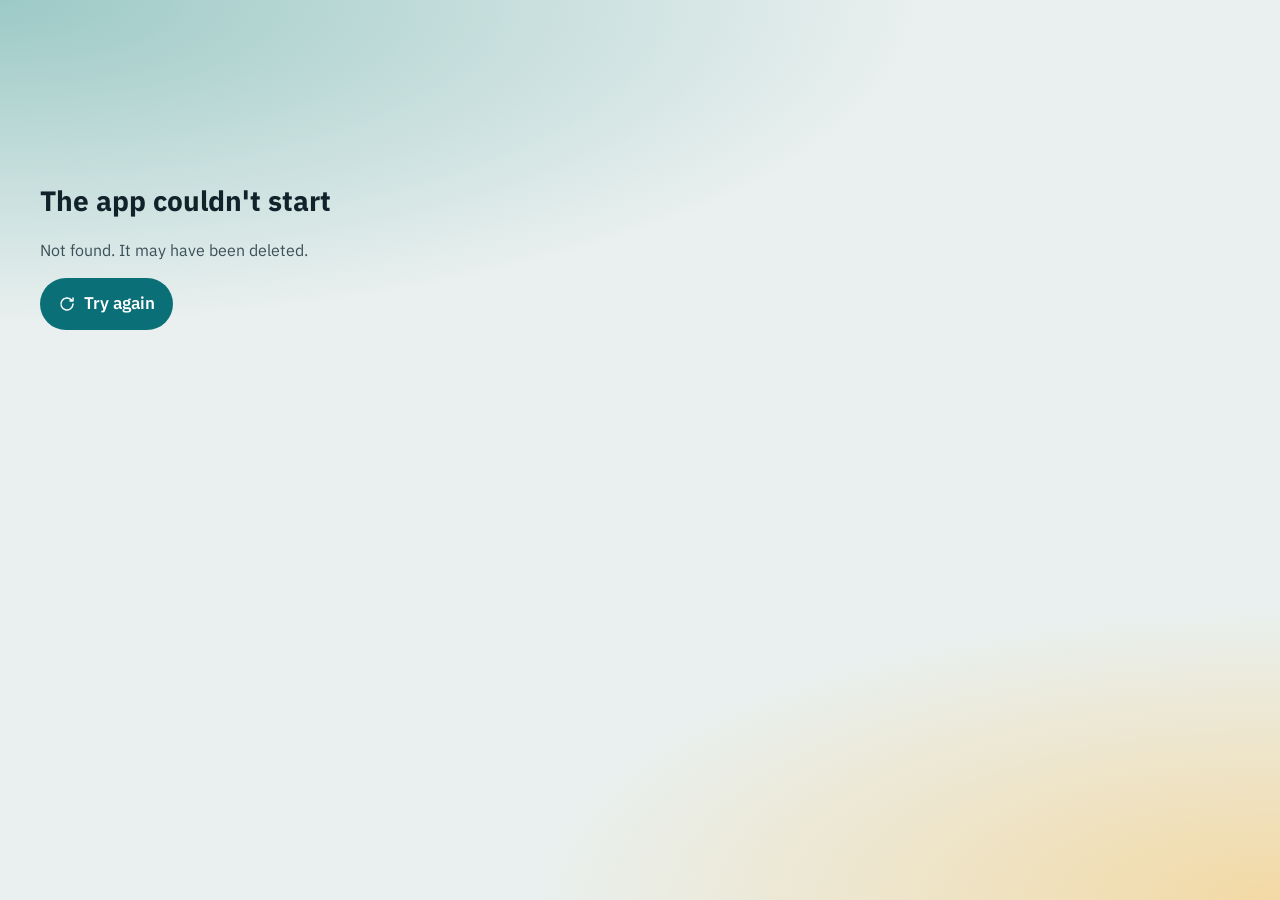
==== static/index.html @ 98d83152 "Merge branch 'fix/qa-frontend' into dev" ====
<!doctype html>
<html lang="en" data-theme="light" data-motion="full">
<head>
<meta charset="utf-8">
<meta name="viewport" content="width=device-width, initial-scale=1, maximum-scale=1, viewport-fit=cover">
<meta name="color-scheme" content="light dark">
<meta name="theme-color" content="#e9f0ef" media="(prefers-color-scheme: light)">
<meta name="theme-color" content="#0b1417" media="(prefers-color-scheme: dark)">
<meta name="apple-mobile-web-app-capable" content="yes">
<meta name="mobile-web-app-capable" content="yes">
<meta name="apple-mobile-web-app-status-bar-style" content="black-translucent">
<meta name="apple-mobile-web-app-title" content="Speaker">
<meta name="format-detection" content="telephone=no">
<link rel="manifest" href="/manifest.webmanifest">
<link rel="apple-touch-icon" href="/apple-touch-icon.png">
<link rel="icon" href="/static/icon.svg" type="image/svg+xml">
<link rel="preload" href="/static/fonts/anuphan-latin-wght-normal.woff2" as="font" type="font/woff2" crossorigin>
<link rel="preload" href="/static/fonts/anuphan-thai-wght-normal.woff2" as="font" type="font/woff2" crossorigin>
<link rel="stylesheet" href="/static/css/base.css">
<link rel="stylesheet" href="/static/css/shell.css">
<script src="/static/js/boot.js"></script>
<title>Speaker</title>
<script type="module" src="/static/js/app.js"></script>
<!-- app.js's imports, fetched in parallel with it instead of after it (keep in sync with its import list) -->
<link rel="modulepreload" href="/static/js/api.js">
<link rel="modulepreload" href="/static/js/i18n.js">
<link rel="modulepreload" href="/static/js/prefs.js">
<link rel="modulepreload" href="/static/js/ui.js">
<link rel="modulepreload" href="/static/js/sheet.js">
<link rel="modulepreload" href="/static/js/shell.js">
<link rel="modulepreload" href="/static/js/routes.js">
</head>
<body data-mood="idle">
<!-- Icon sprite: 24px line icons, stroke 2, round caps (prototype boards). Use with ui.js icon('name'). -->
<svg xmlns="http://www.w3.org/2000/svg" aria-hidden="true" style="position:absolute;width:0;height:0;overflow:hidden">
  <symbol id="i-now" viewBox="0 0 24 24"><path d="M3 10v4h4l6 5V5L7 10H3z"/><path d="M16 9a4 4 0 0 1 0 6M19 6a8 8 0 0 1 0 12"/></symbol>
  <symbol id="i-announce" viewBox="0 0 24 24"><path d="M4 10v4l12 5V5L4 10z"/><path d="M19 9.5a3 3 0 0 1 0 5"/></symbol>
  <symbol id="i-music" viewBox="0 0 24 24"><circle cx="11" cy="11" r="6"/><path d="M20 20l-4.5-4.5"/></symbol>
  <symbol id="i-playlists" viewBox="0 0 24 24"><path d="M4 6h12M4 12h12M4 18h7"/><circle cx="18" cy="17" r="2.5"/><path d="M20.5 17V8"/></symbol>
  <symbol id="i-members" viewBox="0 0 24 24"><circle cx="9" cy="8" r="3.5"/><path d="M2.5 20a6.5 6.5 0 0 1 13 0"/><circle cx="17" cy="9" r="2.5"/><path d="M16.5 14.2A5 5 0 0 1 21.5 19"/></symbol>
  <symbol id="i-settings" viewBox="0 0 24 24"><path d="M4 7h10M18 7h2M4 17h4M12 17h8"/><circle cx="16" cy="7" r="2"/><circle cx="10" cy="17" r="2"/></symbol>
  <symbol id="i-activity" viewBox="0 0 24 24"><circle cx="12" cy="12" r="8"/><path d="M12 8v4l3 2"/></symbol>
  <symbol id="i-help" viewBox="0 0 24 24"><circle cx="12" cy="12" r="9"/><path d="M9.5 9.5a2.5 2.5 0 0 1 5 0c0 1.7-2.5 2-2.5 3.5M12 17h.01"/></symbol>
  <symbol id="i-user" viewBox="0 0 24 24"><circle cx="12" cy="8" r="4"/><path d="M4 21a8 8 0 0 1 16 0"/></symbol>
  <symbol id="i-key" viewBox="0 0 24 24"><circle cx="7.5" cy="15.5" r="3.5"/><path d="M10 13l9-9M16 7l2.5 2.5M14 9l2 2"/></symbol>
  <symbol id="i-devices" viewBox="0 0 24 24"><rect x="3" y="5" width="12" height="10" rx="2"/><rect x="14" y="9" width="7" height="11" rx="1.5"/><path d="M6 19h6"/></symbol>
  <symbol id="i-logout" viewBox="0 0 24 24"><path d="M10 4H6a2 2 0 0 0-2 2v12a2 2 0 0 0 2 2h4"/><path d="M14 8l4 4-4 4M18 12H9"/></symbol>
  <symbol id="i-chev-down" viewBox="0 0 24 24"><path d="M6 9l6 6 6-6"/></symbol>
  <symbol id="i-chev-up" viewBox="0 0 24 24"><path d="M6 15l6-6 6 6"/></symbol>
  <symbol id="i-chev-right" viewBox="0 0 24 24"><path d="M9 6l6 6-6 6"/></symbol>
  <symbol id="i-back" viewBox="0 0 24 24"><path d="M15 6l-6 6 6 6"/></symbol>
  <symbol id="i-close" viewBox="0 0 24 24"><path d="M6 6l12 12M18 6L6 18"/></symbol>
  <symbol id="i-check" viewBox="0 0 24 24"><path d="M5 12.5l4.5 4.5L19 7.5"/></symbol>
  <symbol id="i-eye" viewBox="0 0 24 24"><path d="M2 12s3.5-7 10-7 10 7 10 7-3.5 7-10 7S2 12 2 12z"/><circle cx="12" cy="12" r="3"/></symbol>
  <symbol id="i-eye-off" viewBox="0 0 24 24"><path d="M3 3l18 18"/><path d="M10.6 5.1A10 10 0 0 1 12 5c6.5 0 10 7 10 7a17 17 0 0 1-3.2 4.1M6.6 6.6C3.7 8.4 2 12 2 12s3.5 7 10 7a9.6 9.6 0 0 0 5.4-1.6"/><path d="M9.9 9.9a3 3 0 0 0 4.2 4.2"/></symbol>
  <symbol id="i-speaker" viewBox="0 0 24 24"><rect x="6" y="3" width="12" height="18" rx="4"/><circle cx="12" cy="14" r="3"/><path d="M12 7h.01"/></symbol>
  <symbol id="i-passkey" viewBox="0 0 24 24"><circle cx="9" cy="7.5" r="3.5"/><path d="M2.5 20a6.5 6.5 0 0 1 10.2-5.4"/><circle cx="18" cy="11.5" r="2.5"/><path d="M18 14v7M18 18.5h2.2"/></symbol>
  <symbol id="i-lock" viewBox="0 0 24 24"><rect x="5" y="11" width="14" height="9" rx="2"/><path d="M8 11V8a4 4 0 0 1 8 0v3"/></symbol>
  <symbol id="i-info" viewBox="0 0 24 24"><circle cx="12" cy="12" r="9"/><path d="M12 11v5M12 8h.01"/></symbol>
  <symbol id="i-refresh" viewBox="0 0 24 24"><path d="M20 12a8 8 0 1 1-2.3-5.7M20 4v4h-4"/></symbol>
  <symbol id="i-plus" viewBox="0 0 24 24"><path d="M12 5v14M5 12h14"/></symbol>
</svg>
<div class="ambient" aria-hidden="true"></div>
<div id="app"></div>
<div class="toasts" id="toasts"></div>
<noscript><p style="padding:24px">This page needs JavaScript. / หน้านี้ต้องเปิดใช้ JavaScript</p></noscript>
</body>
</html>
---- static/css/base.css ----
/* Web v3 base: font, design tokens (light/dark), reset, the app-wide motion switch and shared components.
   Source of truth for the tokens: prototype snippets/theme.md ("glass family"). Change values there first.

   Switches on <html> (set before first paint by js/boot.js, kept in sync by js/prefs.js):
     data-theme="light|dark"   resolved theme (the "system" preference is resolved in JS)
     data-motion="full|reduce" resolved motion (setting system/on/off + prefers-reduced-motion)
     lang="en|th"
   Components never query prefers-color-scheme / prefers-reduced-motion themselves: they style off these attributes. */

/* ---------- font: Anuphan (OFL, self-hosted, see /static/fonts/OFL.txt) ---------- */
@font-face {
  font-family: 'Anuphan';
  font-style: normal;
  font-display: swap;
  font-weight: 100 700;
  src: url('../fonts/anuphan-thai-wght-normal.woff2') format('woff2');
  unicode-range: U+02D7, U+0303, U+0331, U+0E01-0E5B, U+200C-200D, U+25CC;
}
@font-face {
  font-family: 'Anuphan';
  font-style: normal;
  font-display: swap;
  font-weight: 100 700;
  src: url('../fonts/anuphan-latin-ext-wght-normal.woff2') format('woff2');
  unicode-range: U+0100-02BA, U+02BD-02C5, U+02C7-02CC, U+02CE-02D7, U+02DD-02FF, U+0304, U+0308, U+0329, U+1D00-1DBF, U+1E00-1E9F, U+1EF2-1EFF, U+2020, U+20A0-20AB, U+20AD-20C0, U+2113, U+2C60-2C7F, U+A720-A7FF;
}
@font-face {
  font-family: 'Anuphan';
  font-style: normal;
  font-display: swap;
  font-weight: 100 700;
  src: url('../fonts/anuphan-latin-wght-normal.woff2') format('woff2');
  unicode-range: U+0000-00FF, U+0131, U+0152-0153, U+02BB-02BC, U+02C6, U+02DA, U+02DC, U+0304, U+0308, U+0329, U+2000-206F, U+20AC, U+2122, U+2191, U+2193, U+2212, U+2215, U+FEFF, U+FFFD;
}

/* ---------- tokens ---------- */
:root {
  color-scheme: light;
  --bg: #e9f0ef; --amb-a: #9cc9c6; --amb-b: #f3d9a4;
  --amb-play-a: #e8a7bd; --amb-play-b: #f0c886; --bg-play: #efe7e9;
  --amb-say-a: #f3cf86; --amb-say-b: #f0b64a; --bg-say: #f1ece2;
  --ink: #11222a; --ink-2: #3d5059; --ink-3: #5a6b73;
  --accent: #0b6f78; --accent-hover: #08545b; --on-accent: #ffffff;
  --accent-tint: rgba(11, 111, 120, .1); --accent-line: rgba(11, 111, 120, .3);
  --danger: #b3261e; --danger-ink: #9e2019; --danger-bg: #b3261e; --on-danger: #ffffff; --danger-tint: rgba(179, 38, 30, .08);
  --ok: #1f6b3e; --warn: #8a5a00;
  --lotus: #e86a92; --lotus-ink: #a3365a; --lamp: #f0b64a;
  --surface: #ffffff; --surface-2: #f8fbfa;
  --fill: rgba(17, 34, 42, .06); --line: rgba(17, 34, 42, .08); --line-2: rgba(17, 34, 42, .14);
  --glass: rgba(255, 255, 255, .72); --glass-strong: rgba(255, 255, 255, .9); --glass-soft: rgba(255, 255, 255, .5);
  --glass-edge: rgba(255, 255, 255, .9); --glass-hi: inset 0 1px 0 #fff;
  --glass-shadow: 0 10px 30px rgba(17, 34, 42, .08); --seg-shadow: 0 2px 10px rgba(17, 34, 42, .12);
  --side: rgba(255, 255, 255, .6); --bar: rgba(246, 250, 249, .8); --sheet: rgba(246, 250, 249, .94);
  --shadow-sheet: 0 -10px 40px rgba(9, 22, 28, .2); --pop-shadow: 0 18px 44px rgba(17, 34, 42, .18);
  --scrim: rgba(9, 22, 28, .35);
  --avatar: #2f5f6a; --on-avatar: #ffffff;
  --spk-floor: rgba(17, 34, 42, .18); --spk-glow: rgba(63, 182, 232, .25);
  --toast-bg: #11222a; --toast-fg: #ffffff; --toast-ic: #9cc9c6;
  --login-glow: rgba(63, 182, 232, .16);

  /* scale */
  --r-sm: 12px;   /* thumbs, small tiles */
  --r-md: 14px;   /* inputs */
  --r-row: 16px;  /* nav items, list rows */
  --r-lg: 20px;   /* grouped lists */
  --r-xl: 26px;   /* glass panels, popovers */
  --r-2xl: 34px;  /* sheets, sidebar */
  --pill: 999px;
  --font: 'Anuphan', -apple-system, system-ui, sans-serif;

  /* motion: one place. Durations collapse to ~0 under data-motion="reduce" (see below). */
  --ease: cubic-bezier(.2, 0, 0, 1);
  --ease-out: cubic-bezier(.2, .8, .2, 1);
  --spring: cubic-bezier(.34, 1.56, .64, 1);
  --t-fast: 160ms; --t-mid: 220ms; --t-slow: 380ms;

  --safe-t: env(safe-area-inset-top, 0px);
  --safe-b: env(safe-area-inset-bottom, 0px);
  --safe-l: env(safe-area-inset-left, 0px);
  --safe-r: env(safe-area-inset-right, 0px);
}
:root[data-theme="dark"] {
  color-scheme: dark;
  --bg: #0b1417; --amb-a: #17474a; --amb-b: #3a2f17;
  --amb-play-a: #4a2633; --amb-play-b: #43341a; --bg-play: #140f12;
  --amb-say-a: #4a3a16; --amb-say-b: #4d3510; --bg-say: #15120b;
  --ink: #e6eef0; --ink-2: #a7b8be; --ink-3: #8fa2a9;
  --accent: #5fc6cf; --accent-hover: #7fd8de; --on-accent: #00363a;
  --accent-tint: rgba(95, 198, 207, .16); --accent-line: rgba(95, 198, 207, .4);
  --danger: #ffb4ab; --danger-ink: #ffb4ab; --danger-bg: #ffb4ab; --on-danger: #690005; --danger-tint: rgba(255, 180, 171, .12);
  --ok: #8fd6a8; --warn: #f3c76a;
  --lotus: #f08aab; --lotus-ink: #ffb0c8; --lamp: #f0b64a;
  --surface: #1d2a30; --surface-2: #142025;
  --fill: rgba(255, 255, 255, .08); --line: rgba(255, 255, 255, .08); --line-2: rgba(255, 255, 255, .16);
  --glass: rgba(30, 44, 50, .62); --glass-strong: rgba(36, 51, 58, .86); --glass-soft: rgba(255, 255, 255, .06);
  --glass-edge: rgba(255, 255, 255, .1); --glass-hi: inset 0 1px 0 rgba(255, 255, 255, .06);
  --glass-shadow: 0 10px 30px rgba(0, 0, 0, .35); --seg-shadow: 0 2px 10px rgba(0, 0, 0, .45);
  --side: rgba(24, 36, 42, .62); --bar: rgba(14, 22, 26, .78); --sheet: rgba(22, 33, 38, .94);
  --shadow-sheet: 0 -10px 40px rgba(0, 0, 0, .5); --pop-shadow: 0 18px 44px rgba(0, 0, 0, .45);
  --scrim: rgba(0, 0, 0, .55);
  --spk-floor: rgba(0, 0, 0, .55); --spk-glow: rgba(63, 182, 232, .38);
  --toast-bg: #e6eef0; --toast-fg: #0b1417; --toast-ic: #0b6f78;
  --login-glow: rgba(63, 182, 232, .22);
}

/* ---------- the motion switch (app-wide) ----------
   Everything animated in CSS stops here; one-shot animations jump to their end state (fill-mode both/forwards).
   JS-driven motion asks prefs.motionReduced() instead. Loops that carry no information just stop. */
:root[data-motion="reduce"] { --t-fast: 1ms; --t-mid: 1ms; --t-slow: 1ms; }
:root[data-motion="reduce"] *, :root[data-motion="reduce"] *::before, :root[data-motion="reduce"] *::after {
  animation-duration: 1ms !important;
  animation-delay: 0s !important;
  animation-iteration-count: 1 !important;
  transition-duration: 1ms !important;
  transition-delay: 0s !important;
  scroll-behavior: auto !important;
}
:root[data-motion="reduce"]::view-transition-group(*),
:root[data-motion="reduce"]::view-transition-old(*),
:root[data-motion="reduce"]::view-transition-new(*) { animation: none !important; }

/* ---------- reset ---------- */
*, *::before, *::after { box-sizing: border-box; }
* { scrollbar-width: none; }
*::-webkit-scrollbar { display: none; }
html { -webkit-text-size-adjust: 100%; text-size-adjust: 100%; -webkit-tap-highlight-color: transparent; }
/* app-like on phones: no double-tap zoom (pinch is blocked by the viewport meta + boot.js); panning still works */
html, body { touch-action: manipulation; }
body {
  margin: 0; min-height: 100dvh; font-family: var(--font); font-size: 16px; line-height: 1.5;
  color: var(--ink); background: var(--bg);
  -webkit-font-smoothing: antialiased; overscroll-behavior-y: none;
}
button, input, select, textarea { font: inherit; color: inherit; }
button { cursor: pointer; }
img, svg { display: block; }
h1, h2, h3, p { margin: 0; }
a { color: var(--accent); }
a:hover { color: var(--accent-hover); }
[hidden] { display: none !important; }
.sr-only { position: absolute !important; width: 1px; height: 1px; margin: -1px; padding: 0; overflow: hidden; clip: rect(0 0 0 0); white-space: nowrap; border: 0; }

/* focus: buttons/links get a ring; fields use their own border (one border only, I18N.md item 2) */
:focus { outline: none; }
:focus-visible { outline: 3px solid var(--accent); outline-offset: 2px; border-radius: inherit; }
input:focus-visible, textarea:focus-visible, select:focus-visible { outline: none; }

/* ---------- icons (sprite in index.html) ---------- */
.icon { width: 22px; height: 22px; flex: 0 0 auto; fill: none; stroke: currentColor; stroke-width: 2; stroke-linecap: round; stroke-linejoin: round; }
.icon.sm { width: 18px; height: 18px; }
.icon.xs { width: 16px; height: 16px; }
.icon.lg { width: 28px; height: 28px; }

/* ---------- ambient backdrop (mood = idle | play | say | off; set on <body data-mood>) ---------- */
.ambient { position: fixed; inset: 0; z-index: -1; pointer-events: none; background: var(--bg); transition: background-color var(--t-slow) var(--ease); }
.ambient::before, .ambient::after { content: ""; position: absolute; inset: 0; transition: opacity var(--t-slow) var(--ease); }
.ambient::before { background: radial-gradient(120% 60% at 0% 0%, var(--amb-a) 0%, transparent 60%); }
.ambient::after { background: radial-gradient(90% 50% at 100% 100%, var(--amb-b) 0%, transparent 65%); }
body[data-mood="play"] { --amb-a: var(--amb-play-a); --amb-b: var(--amb-play-b); --bg: var(--bg-play); }
body[data-mood="say"] { --amb-a: var(--amb-say-a); --amb-b: var(--amb-say-b); --bg: var(--bg-say); }
body[data-mood="off"] .ambient::before, body[data-mood="off"] .ambient::after { opacity: .45; }

/* ---------- surfaces ---------- */
.glass { background: var(--glass); border: 1px solid var(--glass-edge); box-shadow: var(--glass-shadow), var(--glass-hi); -webkit-backdrop-filter: blur(24px) saturate(1.6); backdrop-filter: blur(24px) saturate(1.6); }
.list { border-radius: var(--r-lg); background: var(--glass); overflow: hidden; }
.row { display: flex; align-items: center; gap: 12px; min-height: 56px; padding: 10px 14px; }
.row + .row { border-top: 1px solid var(--line); }
.muted { color: var(--ink-2); }
.small { font-size: 13px; line-height: 1.5; color: var(--ink-2); }

/* ---------- buttons ---------- */
.btn {
  display: inline-flex; align-items: center; justify-content: center; gap: 8px;
  min-height: 44px; padding: 0 18px; border-radius: var(--pill); border: 1px solid var(--line-2);
  background: var(--surface); color: var(--ink); font-size: 15px; font-weight: 600; text-decoration: none;
  transition: background-color var(--t-mid) var(--ease), transform var(--t-fast) var(--ease);
  -webkit-user-select: none; user-select: none;
}
.btn:hover { background: var(--surface-2); color: var(--ink); }
.btn:active { transform: scale(.98); }
.btn.primary { border: 0; background: var(--accent); color: var(--on-accent); }
.btn.primary:hover { background: var(--accent-hover); color: var(--on-accent); }
.btn.danger { border: 0; background: var(--danger-bg); color: var(--on-danger); }
.btn.tonal { border: 1px solid var(--accent-line); background: var(--accent-tint); color: var(--accent); }
.btn.quiet { border: 0; background: transparent; color: var(--accent); padding: 0 8px; }
.btn.big { min-height: 52px; font-size: 17px; }
.btn.wide { width: 100%; }
.btn[disabled], .btn[aria-disabled="true"] { cursor: not-allowed; opacity: .55; transform: none; }
.btn.busy { cursor: progress; }
.btn.busy::before { content: ""; width: 18px; height: 18px; border-radius: 50%; border: 2.5px solid currentColor; border-right-color: transparent; animation: spin .8s linear infinite; }
.iconbtn {
  width: 44px; height: 44px; flex: 0 0 auto; display: inline-flex; align-items: center; justify-content: center;
  border: 0; border-radius: var(--pill); background: transparent; color: var(--ink-2);
}
.iconbtn:hover { background: var(--fill); color: var(--ink); }
.iconbtn.glassy { background: var(--glass); border: 1px solid var(--glass-edge); box-shadow: var(--glass-hi); -webkit-backdrop-filter: blur(20px) saturate(1.5); backdrop-filter: blur(20px) saturate(1.5); color: var(--ink); }
.iconbtn.glassy:hover { background: var(--glass-strong); }
.linkbtn { min-height: 44px; padding: 0 2px; border: 0; background: transparent; color: var(--accent); font-size: 14px; font-weight: 500; text-decoration: none; display: inline-flex; align-items: center; gap: 6px; }
.linkbtn:hover { color: var(--accent-hover); }
@keyframes spin { to { transform: rotate(360deg); } }

/* ---------- fields ---------- */
.field { display: flex; flex-direction: column; gap: 6px; font-size: 14px; font-weight: 500; color: var(--ink-2); }
.field > .hint { font-size: 13px; font-weight: 400; line-height: 1.5; color: var(--ink-2); }
.field > .hint.err { color: var(--danger-ink); }
.input {
  width: 100%; height: 50px; padding: 0 14px; border-radius: var(--r-md); border: 1px solid var(--line-2);
  background: var(--glass); color: var(--ink); font-size: 17px; font-weight: 400;
  transition: border-color var(--t-mid) var(--ease), background-color var(--t-mid) var(--ease);
}
.input::placeholder { color: var(--ink-3); }
.input:focus { border: 2px solid var(--accent); padding-left: 13px; background: var(--glass-strong); }
.input[aria-invalid="true"] { border: 2px solid var(--danger); padding-left: 13px; }
.pw { position: relative; display: block; }
.pw .input { padding-right: 52px; }
.pw .input:focus, .pw .input[aria-invalid="true"] { padding-right: 51px; }
.pw .eye { position: absolute; right: 3px; top: 3px; border-radius: 12px; }
.form-error { font-size: 14px; line-height: 1.6; color: var(--danger-ink); }
.form-error:empty { display: none; }

/* ---------- segmented control (radiogroup; thumb slides) ---------- */
.seg { position: relative; display: grid; grid-auto-flow: column; grid-auto-columns: minmax(0, 1fr); padding: 4px; border-radius: var(--pill); background: var(--fill); isolation: isolate; }
.seg > button { position: relative; z-index: 1; min-height: 40px; padding: 0 12px; border: 0; border-radius: var(--pill); background: transparent; color: var(--ink-2); font-size: 15px; font-weight: 500; white-space: nowrap; }
.seg > button[aria-checked="true"], .seg > button[aria-selected="true"] { color: var(--accent); font-weight: 600; }
.seg-thumb { position: absolute; z-index: 0; top: 4px; bottom: 4px; left: 0; width: 0; border-radius: var(--pill); background: var(--surface); box-shadow: var(--seg-shadow); transform: translateX(var(--x, 0)); transition: transform var(--t-mid) var(--ease-out), width var(--t-mid) var(--ease-out); }
.seg-thumb.no-anim { transition: none; }

/* ---------- switch ---------- */
.switch { position: relative; flex: 0 0 auto; width: 52px; height: 32px; appearance: none; -webkit-appearance: none; margin: 0; border-radius: var(--pill); background: var(--fill); border: 1px solid var(--line-2); transition: background-color var(--t-mid) var(--ease); }
.switch::after { content: ""; position: absolute; top: 2px; left: 2px; width: 26px; height: 26px; border-radius: 50%; background: #fff; box-shadow: 0 1px 4px rgba(0, 0, 0, .25); transition: transform var(--t-mid) var(--spring); }
.switch:checked { background: var(--accent); border-color: var(--accent); }
.switch:checked::after { transform: translateX(20px); }

/* ---------- toasts ---------- */
.toasts { position: fixed; z-index: 90; left: 16px; right: 16px; bottom: calc(var(--toast-bottom, 24px) + var(--safe-b)); display: flex; flex-direction: column; align-items: center; gap: 8px; pointer-events: none; }
.toast { display: inline-flex; align-items: center; gap: 10px; max-width: min(520px, 100%); padding: 10px 16px; border-radius: var(--pill); background: var(--toast-bg); color: var(--toast-fg); font-size: 15px; line-height: 1.4; box-shadow: 0 10px 30px rgba(0, 0, 0, .25); pointer-events: auto; animation: toast-in var(--t-mid) var(--ease) both; }
.toast .icon { color: var(--toast-ic); }
.toast > span { min-width: 0; overflow-wrap: anywhere; } /* a long URL wraps instead of pushing the toast off-screen */
.toast { cursor: pointer; } /* tap to dismiss */
.toast.err .icon { color: #ff8a80; }
.toast button { border: 0; background: transparent; color: var(--toast-ic); font-weight: 600; min-height: 32px; padding: 0 4px; }
.toast.out { animation: toast-out var(--t-mid) var(--ease) both; }
@keyframes toast-in { from { opacity: 0; transform: translateY(8px); } }
@keyframes toast-out { to { opacity: 0; transform: translateY(8px); } }

/* ---------- tooltip ---------- */
.tip { position: fixed; z-index: 95; max-width: 260px; padding: 6px 10px; border-radius: 10px; background: var(--toast-bg); color: var(--toast-fg); font-size: 13px; line-height: 1.4; pointer-events: none; animation: toast-in var(--t-fast) var(--ease) both; }
.help-link { display: inline-flex; align-items: center; gap: 6px; min-height: 44px; font-size: 14px; font-weight: 500; text-decoration: none; }

/* ---------- sheets (phone) / dialogs (large) / popovers ---------- */
dialog.ov { position: fixed; inset: 0; z-index: 80; width: 100%; height: 100%; max-width: none; max-height: none; margin: 0; padding: 0; border: 0; background: transparent; color: inherit; overflow: hidden; }
dialog.ov::backdrop { background: transparent; }
.ov-scrim { position: absolute; inset: 0; width: 100%; border: 0; padding: 0; background: var(--scrim); animation: fade-in var(--t-slow) var(--ease) both; }
.ov.closing .ov-scrim { animation: fade-out var(--t-mid) var(--ease) both; }
.sheet {
  position: absolute; left: 0; right: 0; bottom: 0; margin-inline: auto; max-width: 560px; max-height: calc(100% - 40px - var(--safe-t));
  display: flex; flex-direction: column; border-radius: var(--r-2xl) var(--r-2xl) 0 0; background: var(--sheet); box-shadow: var(--shadow-sheet);
  -webkit-backdrop-filter: blur(30px) saturate(1.6); backdrop-filter: blur(30px) saturate(1.6);
  animation: sheet-in var(--t-slow) var(--ease-out) both; touch-action: pan-y; will-change: transform;
}
.ov.closing .sheet { animation: sheet-out var(--t-mid) var(--ease) both; }
.sheet.dragging { animation: none; transition: none; }
.sheet.settle { transition: transform var(--t-mid) var(--ease-out); }
.sheet-grab { flex: 0 0 auto; padding: 8px 12px 0 20px; touch-action: none; cursor: grab; -webkit-user-select: none; user-select: none; }
.sheet.dragging .sheet-grab { cursor: grabbing; }
.sheet-handle { display: block; width: 40px; height: 5px; margin: 0 auto 4px; border-radius: var(--pill); background: var(--line-2); }
.sheet-head { display: flex; align-items: center; justify-content: space-between; gap: 12px; min-height: 52px; }
.sheet-head h2 { font-size: 18px; font-weight: 700; line-height: 1.3; }
.sheet-close { background: var(--fill); color: var(--ink); }
.sheet-body { overflow-y: auto; overscroll-behavior: contain; padding: 4px 20px calc(28px + var(--safe-b)); display: flex; flex-direction: column; gap: 14px; }
/* large screens: same component renders as a centred dialog */
@media (min-width: 744px) {
  .sheet { top: 50%; bottom: auto; left: 50%; right: auto; width: min(480px, calc(100% - 48px)); max-height: min(720px, calc(100% - 48px)); border-radius: var(--r-xl); border: 1px solid var(--glass-edge); box-shadow: var(--pop-shadow), var(--glass-hi); transform: translate(-50%, -50%); animation: dialog-in var(--t-mid) var(--ease-out) both; }
  .ov.closing .sheet { animation: dialog-out var(--t-fast) var(--ease) both; }
  .sheet-grab { cursor: default; padding-top: 12px; }
  .sheet-handle { display: none; }
  .sheet-body { padding-bottom: 24px; }
}
.popover {
  position: fixed; z-index: 85; width: 340px; max-width: calc(100vw - 32px); max-height: calc(100vh - 32px); overflow-y: auto; padding: 8px;
  border-radius: 24px; background: var(--sheet); border: 1px solid var(--glass-edge); box-shadow: var(--pop-shadow), var(--glass-hi);
  -webkit-backdrop-filter: blur(30px) saturate(1.6); backdrop-filter: blur(30px) saturate(1.6); animation: pop-in var(--t-fast) var(--ease) both;
}
@keyframes fade-in { from { opacity: 0; } }
@keyframes fade-out { to { opacity: 0; } }
@keyframes sheet-in { from { transform: translateY(100%); } }
@keyframes sheet-out { to { transform: translateY(100%); } }
@keyframes dialog-in { from { opacity: 0; transform: translate(-50%, calc(-50% + 16px)) scale(.98); } }
@keyframes dialog-out { to { opacity: 0; transform: translate(-50%, calc(-50% + 8px)) scale(.98); } }
@keyframes pop-in { from { opacity: 0; transform: translateY(-4px) scale(.98); } }

/* menu rows (account menu, speaker picker) */
.menu { display: flex; flex-direction: column; }
.mi { display: flex; align-items: center; gap: 12px; width: 100%; min-height: 52px; padding: 8px 12px; border: 0; border-radius: var(--r-row); background: transparent; color: var(--ink); font-size: 15px; text-align: left; text-decoration: none; }
.mi:hover { background: var(--fill); color: var(--ink); }
.mi + .mi { margin-top: 2px; }
.mi .mic { width: 32px; height: 32px; flex: 0 0 auto; display: flex; align-items: center; justify-content: center; border-radius: 10px; background: var(--fill); }
.mi.danger { color: var(--danger); }
.mi.danger .mic { background: var(--danger-tint); }

/* avatar */
.avatar.lg { width: 56px; height: 56px; font-size: 22px; }
.avatar { width: 44px; height: 44px; flex: 0 0 auto; border-radius: 50%; display: inline-flex; align-items: center; justify-content: center; background: var(--avatar); color: var(--on-avatar); font-weight: 600; font-size: 17px; }

/* While a sheet or dialog is open, toasts move to the top so they never cover its buttons. */
body:has(dialog.ov[open]) .toasts { bottom: auto; top: calc(16px + var(--safe-t)); }
---- static/css/shell.css ----
/* App shell: phone (< 744px) = pinned top bar + floating glass tab bar;
   iPad (744-1279px, T_ boards) = 216px glass sidebar, content max 680px centred in the rest;
   desktop (>= 1280px, D_ boards) = 248px glass sidebar, content max 1200px centred.
   The document scrolls (not an inner box) so iOS status-bar tap, rubber band and keyboard behave natively. */

.shell { min-height: 100dvh; }

/* ---------- page column ---------- */
.main { padding: calc(var(--safe-t) + 56px) max(16px, var(--safe-r)) calc(120px + var(--safe-b)) max(16px, var(--safe-l)); }
.page { width: 100%; max-width: 528px; margin-inline: auto; display: flex; flex-direction: column; gap: 16px; }
.page.wide { max-width: 528px; }

/* page header: big title + actions. Sticky on large screens; on phones the top bar takes over when scrolled. */
.phd { display: flex; flex-wrap: wrap; align-items: center; justify-content: space-between; gap: 8px 16px; min-height: 44px; }
.phd .pt { min-width: 0; font-size: 32px; line-height: 1.25; font-weight: 700; overflow-wrap: break-word; }
.phd-back { display: inline-flex; align-items: center; gap: 2px; min-height: 44px; margin: -8px 0 -4px -6px; font-size: 15px; font-weight: 600; text-decoration: none; }
.phd-r { display: flex; align-items: center; gap: 10px; min-width: 0; flex: 0 1 auto; }
.phd-r .spchip, .phd-r .help-btn { display: none; }

/* ---------- phone top bar (pinned) ---------- */
.topbar {
  position: fixed; z-index: 40; top: 0; left: 0; right: 0; height: calc(var(--safe-t) + 56px); padding: var(--safe-t) max(8px, calc((100% - 544px) / 2)) 0;
  display: grid; grid-template-columns: 1fr minmax(0, max-content) 1fr; align-items: center; gap: 8px;
  border-bottom: 1px solid transparent; pointer-events: none;
  transition: background-color var(--t-mid) var(--ease), border-color var(--t-mid) var(--ease);
}
.topbar > * { pointer-events: auto; }
.topbar[data-under="true"] { background: var(--bar); border-bottom-color: var(--line); -webkit-backdrop-filter: blur(24px) saturate(1.6); backdrop-filter: blur(24px) saturate(1.6); }
.topbar-l { grid-column: 1; justify-self: start; display: flex; min-width: 0; padding-left: 8px; }
.topbar-t { grid-column: 2; min-width: 0; font-size: 17px; font-weight: 600; white-space: nowrap; overflow: hidden; text-overflow: ellipsis; opacity: 0; transform: translateY(6px); transition: opacity var(--t-mid) var(--ease), transform var(--t-mid) var(--ease); }
.topbar[data-title="true"] .topbar-t { opacity: 1; transform: none; }
.topbar-r { grid-column: 3; justify-self: end; display: flex; gap: 4px; padding-right: 8px; }
.topbar:not(:has(.topbar-l > *)):not([data-under="true"]) { pointer-events: none; }

/* ---------- phone tab bar ---------- */
.tabdock { position: fixed; z-index: 40; left: max(12px, calc((100% - 560px) / 2)); right: max(12px, calc((100% - 560px) / 2)); bottom: max(16px, var(--safe-b)); display: flex; gap: 10px; }
.tabbar { position: relative; flex: 1 1 auto; height: 64px; padding: 4px; border-radius: var(--pill); display: grid; grid-auto-flow: column; grid-auto-columns: minmax(0, 1fr); isolation: isolate; }
.tab { position: relative; z-index: 1; display: flex; flex-direction: column; align-items: center; justify-content: center; gap: 2px; min-width: 0; border-radius: var(--pill); color: var(--ink-2); font-size: 11px; line-height: 1.3; text-decoration: none; white-space: nowrap; }
.tab:hover { color: var(--ink); }
.tab[aria-current="page"] { color: var(--accent); font-weight: 600; }
.tab span { max-width: 100%; overflow: hidden; text-overflow: ellipsis; }
.tab-thumb { position: absolute; z-index: 0; top: 4px; bottom: 4px; left: 0; border-radius: var(--pill); background: var(--surface); transform: translateX(var(--x, 0)); transition: transform var(--t-slow) var(--spring), width var(--t-slow) var(--spring), opacity var(--t-fast) var(--ease); }
.tab-thumb.no-anim { transition: none; }
.me-btn { flex: 0 0 auto; width: 64px; height: 64px; border-radius: 50%; display: flex; align-items: center; justify-content: center; text-decoration: none; }
.me-btn[aria-current="page"] { box-shadow: 0 0 0 2px var(--accent), var(--glass-shadow); }
.ov ~ .tabdock, body:has(.ov) .tabdock { z-index: 30; }
body:has(.tabdock) .toasts { --toast-bottom: 96px; } /* above the tab bar */

/* ---------- sidebar (iPad + desktop) ---------- */
.sb { display: none; }
.uchip { display: flex; align-items: center; gap: 10px; width: 100%; min-height: 56px; padding: 6px 8px; border: 0; border-radius: 18px; background: transparent; color: var(--ink); text-align: left; }
.uchip:hover, .uchip[aria-expanded="true"] { background: var(--glass-soft); }
.uchip-tx { flex: 1 1 auto; min-width: 0; display: flex; flex-direction: column; }
.uchip-n { font-size: 15px; font-weight: 600; line-height: 1.35; overflow: hidden; text-overflow: ellipsis; white-space: nowrap; }
.uchip-r { font-size: 13px; line-height: 1.4; color: var(--ink-2); }
.uchip .chev { color: var(--ink-2); }

/* ---------- speaker control (chip in headers, brand block in the sidebar) ---------- */
.spchip {
  display: inline-flex; align-items: center; gap: 8px; min-width: 0; max-width: 100%; height: 44px; padding: 0 12px 0 14px;
  border-radius: var(--pill); background: var(--glass); border: 1px solid var(--glass-edge); box-shadow: var(--glass-hi);
  -webkit-backdrop-filter: blur(20px) saturate(1.5); backdrop-filter: blur(20px) saturate(1.5);
  color: var(--ink); font-size: 15px; font-weight: 600; white-space: nowrap;
}
div.spchip { padding-right: 16px; }
button.spchip:hover, .spchip[aria-expanded="true"] { background: var(--glass-strong); }
.spnm { min-width: 0; overflow: hidden; text-overflow: ellipsis; white-space: nowrap; }
.spoff { flex: 0 0 auto; color: var(--danger); font-weight: 600; font-size: 14px; }
.spchev { flex: 0 0 auto; color: var(--ink-2); transition: transform var(--t-mid) var(--ease); }
[aria-expanded="true"] > .spchev { transform: rotate(180deg); }
.spside { display: flex; align-items: center; gap: 10px; width: 100%; min-height: 60px; margin: 0 0 12px; padding: 8px 8px 8px 6px; border: 0; border-radius: 18px; background: transparent; color: var(--ink); text-align: left; flex: 0 0 auto; }
button.spside:hover, .spside[aria-expanded="true"] { background: var(--glass-soft); }
.splogo { flex: 0 0 auto; width: 40px; height: 40px; border-radius: 12px; background: var(--accent); color: var(--on-accent); display: flex; align-items: center; justify-content: center; }
.spsidetx { flex: 1 1 auto; min-width: 0; display: flex; flex-direction: column; }
.spbrand { font-size: 13px; line-height: 1.3; color: var(--ink-2); }
.spname { display: flex; flex-wrap: wrap; align-items: baseline; column-gap: 6px; min-width: 0; font-size: 17px; font-weight: 600; line-height: 1.3; }
.spside .spnm { white-space: normal; overflow-wrap: anywhere; }
/* picker rows */
.sp-h { margin: 4px 8px 6px; font-size: 13px; font-weight: 600; color: var(--ink-2); }
.spi { display: flex; align-items: center; gap: 12px; width: 100%; min-height: 60px; padding: 8px 12px; border: 0; border-radius: var(--r-row); background: transparent; color: var(--ink); text-align: left; }
.spi:hover { background: var(--fill); }
.spi[aria-selected="true"] { background: var(--accent-tint); }
.spi[aria-disabled="true"] { cursor: default; }
.spi[aria-disabled="true"] > .spic, .spi[aria-disabled="true"] .spit { opacity: .55; }
.spic { flex: 0 0 auto; width: 40px; height: 40px; border-radius: 12px; background: var(--fill); color: var(--ink-2); display: flex; align-items: center; justify-content: center; }
.spi[aria-selected="true"] .spic { background: var(--surface); color: var(--accent); }
.spitx { flex: 1 1 auto; min-width: 0; display: flex; flex-direction: column; gap: 1px; }
.spit { font-size: 15px; font-weight: 600; line-height: 1.35; }
.spis { font-size: 13px; line-height: 1.4; color: var(--ink-2); }
.spst { flex: 0 0 auto; font-size: 13px; font-weight: 600; color: var(--ink-2); }
.spi .ck { color: var(--accent); }

/* ---------- placeholder views ---------- */
.ph-empty { padding: 20px 4px; font-size: 15px; line-height: 1.6; color: var(--ink-2); }
.ph-empty a { font-weight: 600; }
.status-line { font-size: 14px; line-height: 1.5; color: var(--ink-2); }
.status-line.off { color: var(--danger-ink); }

/* ---------- route change ----------
   app.js swaps pages inside a view transition: the old page crossfades into the new one (no blank frame), the page
   header (view-transition-name: page-head, set by app.js) stays put and only its text fades. Reduce motion: none
   (base.css). Without view transitions: a short fade that starts at 50%, no movement (nothing jumps). */
::view-transition-old(root), ::view-transition-new(root) { animation-duration: 160ms; animation-timing-function: var(--ease); }
::view-transition-group(page-head), ::view-transition-old(page-head), ::view-transition-new(page-head) { animation-duration: 160ms; }
.page.enter { animation: page-in 140ms var(--ease) both; }
@keyframes page-in { from { opacity: .5; } }

/* page still loading (app.js pending()): slim bar at the very top + the page header over placeholder rows.
   Reduced motion: the bar stands still at full width and the rows don't pulse. */
.navprog {
  position: fixed; z-index: 90; inset: var(--safe-t) 0 auto 0; height: 3px; overflow: hidden; pointer-events: none;
  opacity: 0; transition: opacity var(--t-fast) var(--ease);
}
.navprog.on { opacity: 1; }
.navprog::before {
  content: ""; position: absolute; inset: 0 auto 0 0; width: 40%; border-radius: 0 var(--pill) var(--pill) 0;
  background: var(--accent); animation: navprog 1.1s var(--ease) infinite;
}
@keyframes navprog { from { transform: translateX(-100%); } to { transform: translateX(250%); } }
:root[data-motion="reduce"] .navprog::before { width: 100%; opacity: .7; animation: none !important; }
.skel { display: flex; flex-direction: column; gap: 10px; }
.skel-row { display: flex; align-items: center; gap: 14px; padding: 14px 16px; border-radius: var(--r-row); background: var(--glass-soft); }
.skel-dot { flex: 0 0 auto; width: 36px; height: 36px; border-radius: var(--r-sm); background: var(--fill); }
.skel-line { flex: 0 1 60%; height: 12px; border-radius: var(--pill); background: var(--fill); }
.skel-row:nth-child(2) .skel-line { flex-basis: 45%; }
.skel-row:nth-child(3) .skel-line { flex-basis: 70%; }
.page-loading .skel { animation: skel 1.4s ease-in-out infinite; }
@keyframes skel { 50% { opacity: .55; } }
:root[data-motion="reduce"] .page-loading .skel { animation: none !important; }

/* ======================= large screens ======================= */
@media (min-width: 744px) {
  .topbar, .tabdock { display: none; }
  .toasts, body:has(.tabdock) .toasts { --toast-bottom: 28px; left: 260px; }
  .sb {
    position: fixed; z-index: 30; left: 20px; top: 20px; bottom: 20px; width: 216px; padding: 20px 12px;
    display: flex; flex-direction: column; gap: 4px; border-radius: var(--r-2xl);
    background: var(--side); border: 1px solid var(--glass-edge); box-shadow: var(--glass-shadow);
    -webkit-backdrop-filter: blur(24px) saturate(1.6); backdrop-filter: blur(24px) saturate(1.6);
  }
  .sbn { position: relative; display: flex; flex-direction: column; gap: 4px; flex: 1 1 auto; min-height: 0; overflow-y: auto; isolation: isolate; }
  .nv { position: relative; z-index: 1; display: flex; align-items: center; gap: 12px; height: 48px; padding: 0 14px; border-radius: var(--r-row); color: var(--ink-2); font-size: 15px; text-decoration: none; flex: 0 0 auto; }
  .nv .icon { width: 20px; height: 20px; }
  .nv:hover { color: var(--ink); background: var(--glass-soft); }
  .nv[aria-current="page"] { color: var(--accent); font-weight: 600; background: transparent; }
  .nv-thumb { position: absolute; z-index: 0; left: 0; right: 0; top: 0; border-radius: var(--r-row); background: var(--surface); box-shadow: var(--seg-shadow); transform: translateY(var(--y, 0)); transition: transform var(--t-slow) var(--spring), height var(--t-slow) var(--spring), opacity var(--t-fast) var(--ease); }
  .nv-thumb.no-anim { transition: none; }
  .sb-sep { height: 1px; margin: 8px 14px; background: var(--line); flex: 0 0 auto; }
  .sb-foot { position: relative; margin-top: 8px; flex: 0 0 auto; }
  .sb .popover.acct { position: absolute; left: 0; bottom: 64px; width: 320px; }

  .main { padding: 28px 20px 40px 260px; }
  .page { max-width: 680px; }
  .phd { position: sticky; z-index: 20; top: 0; margin-top: -28px; padding: 28px 0 10px; }
  .phd::before { content: ""; position: absolute; z-index: -1; inset: 0 -24px; background: var(--bar); -webkit-backdrop-filter: blur(20px) saturate(1.6); backdrop-filter: blur(20px) saturate(1.6); box-shadow: 0 1px 0 var(--line); opacity: 0; transition: opacity var(--t-mid) var(--ease); pointer-events: none; }
  .phd .pt { transform-origin: left center; transition: transform var(--t-mid) var(--ease); }
  html[data-scrolled] .phd::before { opacity: 1; }
  html[data-scrolled] .phd .pt { transform: scale(.7); }
  .phd-r .spchip, .phd-r .help-btn { display: inline-flex; }
}
@media (min-width: 1280px) {
  .sb { width: 248px; }
  .sb .popover.acct { width: 320px; }
  .toasts { left: 292px; }
  .main { padding: 28px 28px 40px 292px; }
  .page { max-width: 1200px; }
  .page.narrow { max-width: 680px; }
}

/* main#view has tabindex -1 so the router can move focus to it; never draw a ring across the page. */
.main:focus-visible { outline: none; }

/* Header bars bleed past the column (.phd::before); clip, not hidden, so position: sticky keeps working.
   Safari before 16 has no clip: there the phone column (no sticky header inside it on phones) hides overflow. */
html, body { overflow-x: clip; }
@supports not (overflow-x: clip) {
  @media (max-width: 743px) { .main { overflow-x: hidden; } }
}
/* long unbroken text (URLs, long Thai runs, names) wraps instead of widening the page */
.page { min-width: 0; overflow-wrap: break-word; }
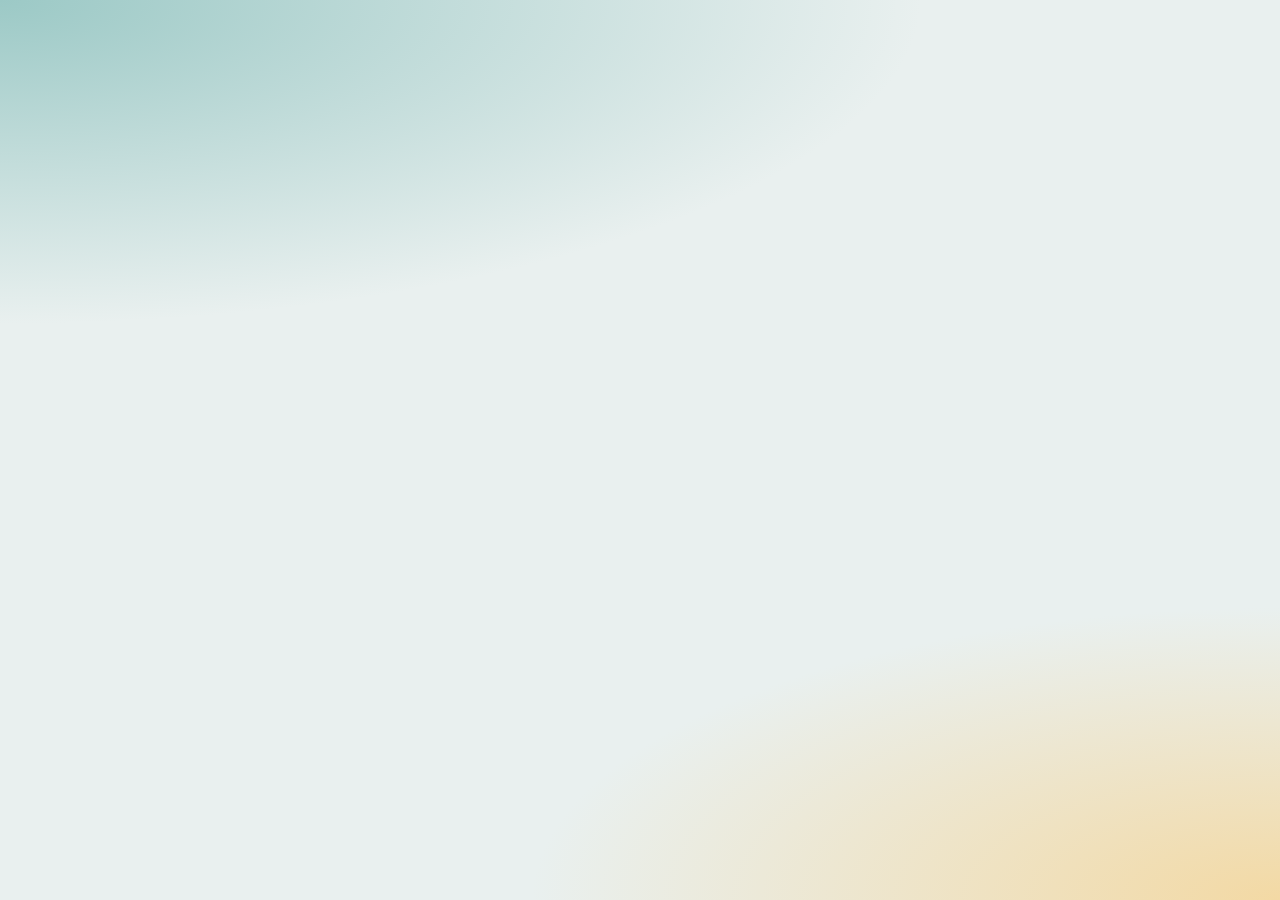
==== commit e0cb43f3: "feat(web): Android shell with nav pill, rail, One UI header, Now Bar, and back closing sheets Co-Aut" ====
--- a/static/index.html
+++ b/static/index.html
@@ -28,6 +28,7 @@
 <link rel="modulepreload" href="/static/js/ui.js">
 <link rel="modulepreload" href="/static/js/sheet.js">
 <link rel="modulepreload" href="/static/js/shell.js">
+<link rel="modulepreload" href="/static/js/a-icons.js">
 <link rel="modulepreload" href="/static/js/routes.js">
 </head>
 <body data-mood="idle">
@@ -49,6 +50,7 @@
   <symbol id="i-chev-up" viewBox="0 0 24 24"><path d="M6 15l6-6 6 6"/></symbol>
   <symbol id="i-chev-right" viewBox="0 0 24 24"><path d="M9 6l6 6-6 6"/></symbol>
   <symbol id="i-back" viewBox="0 0 24 24"><path d="M15 6l-6 6 6 6"/></symbol>
+  <symbol id="i-arrow-back" viewBox="0 0 24 24"><path d="M20 12H5M11 5l-7 7 7 7"/></symbol>
   <symbol id="i-close" viewBox="0 0 24 24"><path d="M6 6l12 12M18 6L6 18"/></symbol>
   <symbol id="i-check" viewBox="0 0 24 24"><path d="M5 12.5l4.5 4.5L19 7.5"/></symbol>
   <symbol id="i-eye" viewBox="0 0 24 24"><path d="M2 12s3.5-7 10-7 10 7 10 7-3.5 7-10 7S2 12 2 12z"/><circle cx="12" cy="12" r="3"/></symbol>
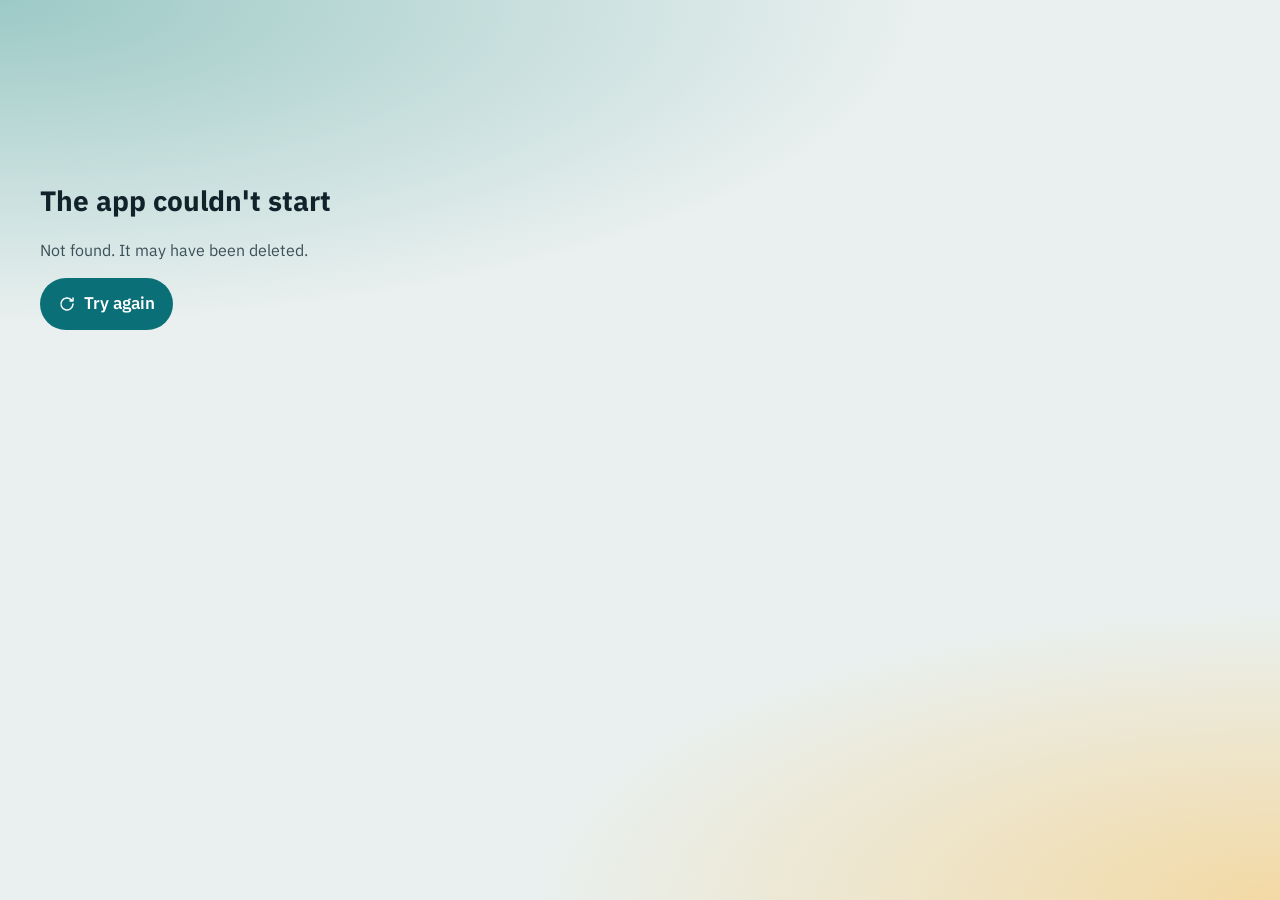
==== commit 0f6c48ee: "feat(web): Android look follows the OS only; pinned titles, filled nav icons, slide to select, Help " ====
--- a/static/index.html
+++ b/static/index.html
@@ -41,6 +41,16 @@
   <symbol id="i-members" viewBox="0 0 24 24"><circle cx="9" cy="8" r="3.5"/><path d="M2.5 20a6.5 6.5 0 0 1 13 0"/><circle cx="17" cy="9" r="2.5"/><path d="M16.5 14.2A5 5 0 0 1 21.5 19"/></symbol>
   <symbol id="i-settings" viewBox="0 0 24 24"><path d="M4 7h10M18 7h2M4 17h4M12 17h8"/><circle cx="16" cy="7" r="2"/><circle cx="10" cy="17" r="2"/></symbol>
   <symbol id="i-activity" viewBox="0 0 24 24"><circle cx="12" cy="12" r="8"/><path d="M12 8v4l3 2"/></symbol>
+  <!-- filled variants: the active destination in the Android nav pill and rail. --icon-knock is the colour of the
+       strokes cut out of a filled shape (the indicator pill behind it). -->
+  <symbol id="i-now-fill" viewBox="0 0 24 24"><path fill="currentColor" d="M3 10v4h4l6 5V5L7 10H3z"/><path d="M16 9a4 4 0 0 1 0 6M19 6a8 8 0 0 1 0 12"/></symbol>
+  <symbol id="i-announce-fill" viewBox="0 0 24 24"><path fill="currentColor" d="M4 10v4l12 5V5L4 10z"/><path d="M19 9.5a3 3 0 0 1 0 5"/></symbol>
+  <symbol id="i-music-fill" viewBox="0 0 24 24"><circle cx="11" cy="11" r="6" stroke-width="3"/><path d="M20 20l-4.5-4.5" stroke-width="3"/></symbol>
+  <symbol id="i-playlists-fill" viewBox="0 0 24 24"><path d="M4 6h12M4 12h12M4 18h7" stroke-width="2.4"/><circle cx="18" cy="17" r="3" fill="currentColor"/><path d="M21 17V8" stroke-width="2.4"/></symbol>
+  <symbol id="i-members-fill" viewBox="0 0 24 24"><circle cx="9" cy="8" r="3.5" fill="currentColor"/><path fill="currentColor" d="M2.5 20a6.5 6.5 0 0 1 13 0z"/><circle cx="17" cy="9" r="2.5" fill="currentColor"/><path d="M16.5 14.2A5 5 0 0 1 21.5 19"/></symbol>
+  <symbol id="i-settings-fill" viewBox="0 0 24 24"><path d="M4 7h10M18 7h2M4 17h4M12 17h8"/><circle cx="16" cy="7" r="2.6" fill="currentColor"/><circle cx="10" cy="17" r="2.6" fill="currentColor"/></symbol>
+  <symbol id="i-activity-fill" viewBox="0 0 24 24"><circle cx="12" cy="12" r="9" fill="currentColor"/><path d="M12 7.5V12l3 2" style="stroke: var(--icon-knock, #fff)"/></symbol>
+  <symbol id="i-help-fill" viewBox="0 0 24 24"><circle cx="12" cy="12" r="9.5" fill="currentColor"/><path d="M9.5 9.5a2.5 2.5 0 0 1 5 0c0 1.7-2.5 2-2.5 3.5M12 17h.01" style="stroke: var(--icon-knock, #fff)"/></symbol>
   <symbol id="i-help" viewBox="0 0 24 24"><circle cx="12" cy="12" r="9"/><path d="M9.5 9.5a2.5 2.5 0 0 1 5 0c0 1.7-2.5 2-2.5 3.5M12 17h.01"/></symbol>
   <symbol id="i-user" viewBox="0 0 24 24"><circle cx="12" cy="8" r="4"/><path d="M4 21a8 8 0 0 1 16 0"/></symbol>
   <symbol id="i-key" viewBox="0 0 24 24"><circle cx="7.5" cy="15.5" r="3.5"/><path d="M10 13l9-9M16 7l2.5 2.5M14 9l2 2"/></symbol>
